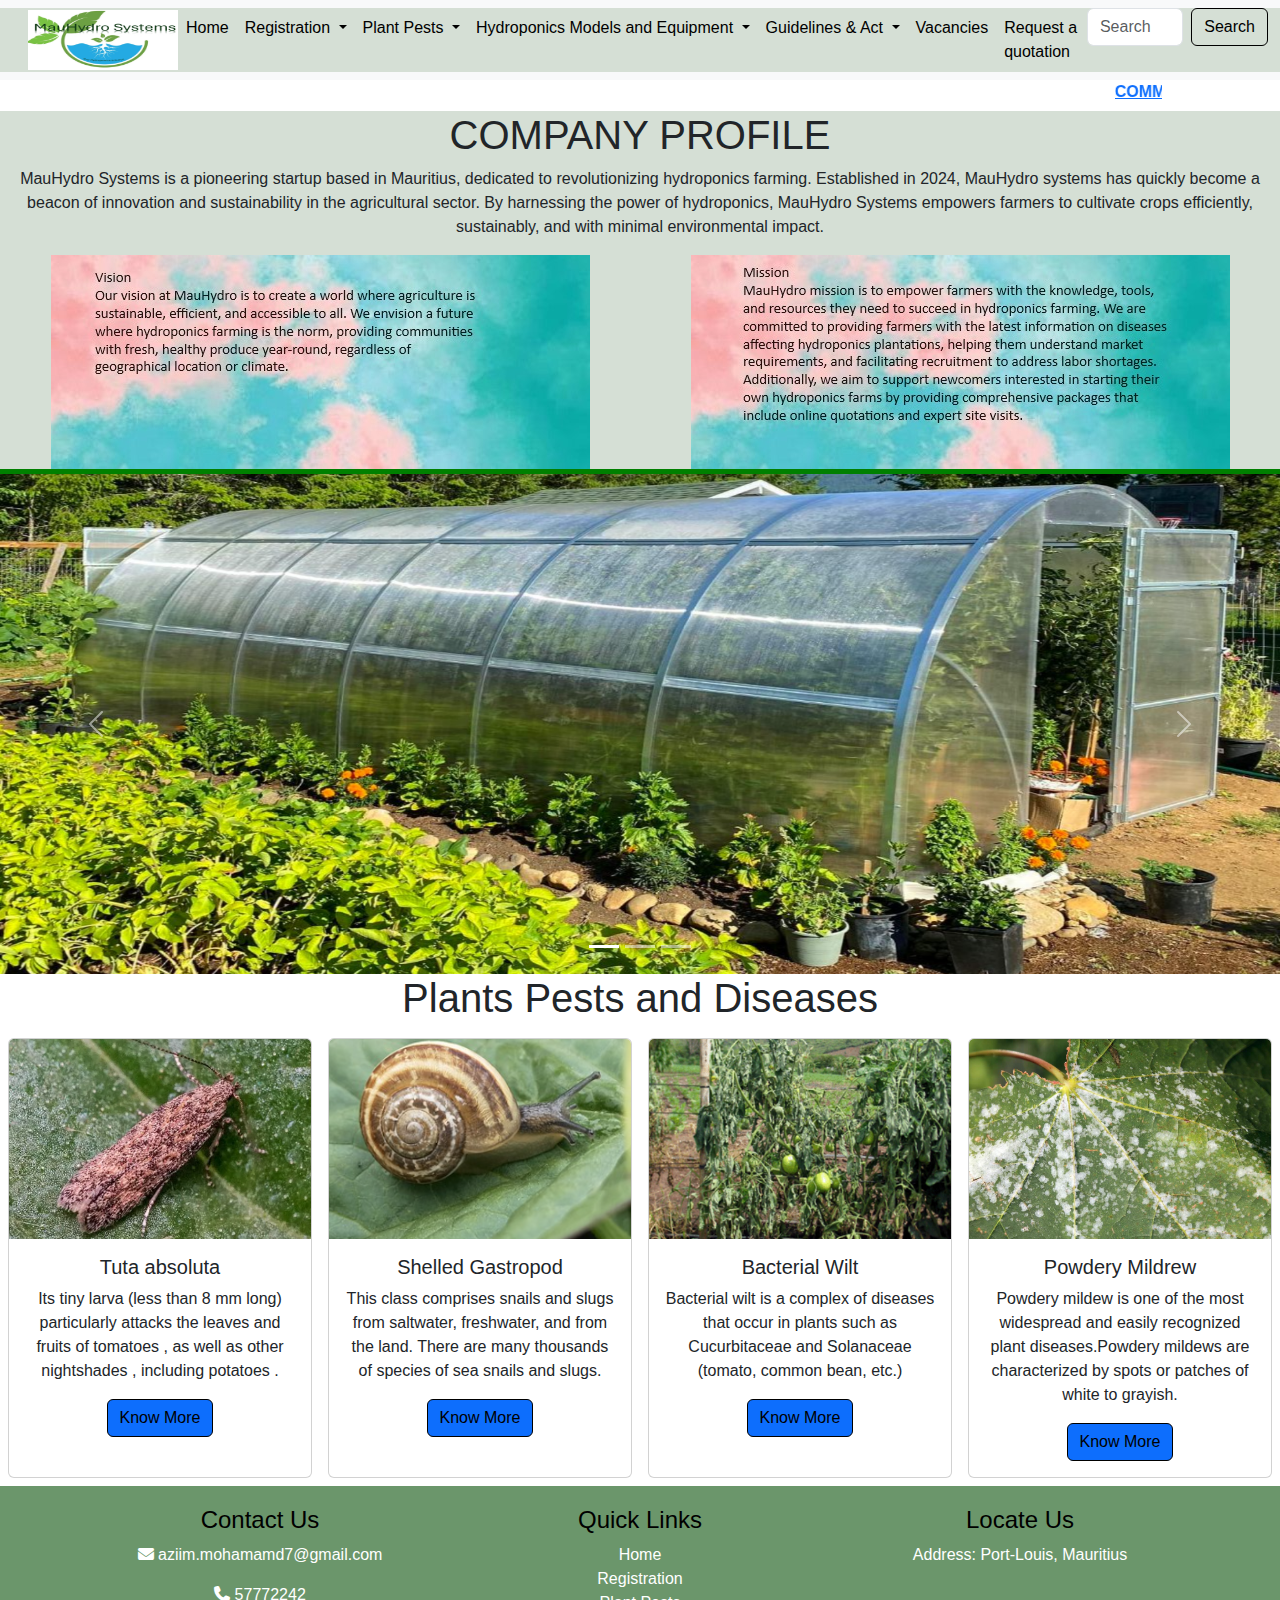
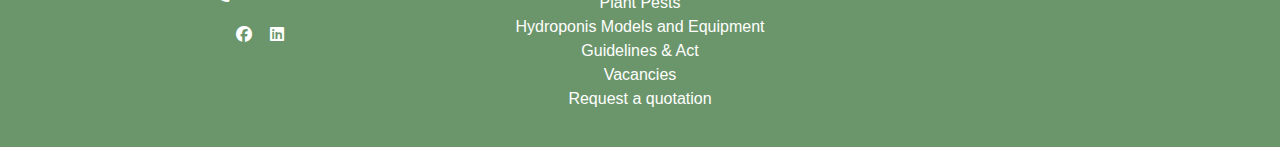
==== index.html @ 6389b50d "commit2" ====
<!doctype html>
<html lang="en">

  <head>
    <meta charset="utf-8">
    <meta name="viewport" content="width=device-width, initial-scale=1.0">
    <title>Understanding_flex_layout</title>
    <link href="https://cdn.jsdelivr.net/npm/bootstrap@5.3.3/dist/css/bootstrap.min.css" rel="stylesheet" integrity="sha384-QWTKZyjpPEjISv5WaRU9OFeRpok6YctnYmDr5pNlyT2bRjXh0JMhjY6hW+ALEwIH" crossorigin="anonymous"> 
    <link rel="stylesheet" href="responsivestyle.css">
    <link rel="stylesheet" href="https://fonts.googleapis.com/icon?family=Material+Icons">
    <link rel="stylesheet" href="https://cdnjs.cloudflare.com/ajax/libs/font-awesome/6.5.2/css/all.min.css"/>
  </head>

    <body>
      <main>
        <nav id="main" class="navbar navbar-expand-lg navbar-light bg-light">
          <div class="container-fluid">
              <a class="navbar-brand" href="#"><span></span></a>
              <button class="navbar-toggler" type="button" data-bs-toggle="collapse" data-bs-target="#navbarNavDropdown" aria-controls="navbarNavDropdown" aria-expanded="false" aria-label="Toggle navigation">
                  <span class="navbar-toggler-icon"></span>
              </button>
              <div class="collapse navbar-collapse" id="navbarNavDropdown">
      
                  <div class="elementor-widget-container">
                      <img width="150" height="60" src="MauHydro_Logo.png" class="attachment-large size-large"  alt="" loading="lazy"/>
                  </div>
                  <ul class="navbar-nav">
                      <li class="nav-item">
                          <a class="nav-link active" aria-current="page" href="#">Home</a>
                      </li>
                      <li class="nav-item dropdown">
                        <a class="nav-link dropdown-toggle" href="#" role="button" data-bs-toggle="dropdown" aria-expanded="false">
                          Registration
                        </a>
                        <ul class="dropdown-menu">
                          <li><a class="dropdown-item" href="#">Farmer</a></li>
                          <li><hr class="dropdown-divider"></li>
                          <li><a class="dropdown-item" href="#">Job Seeker</a></li>
                        </ul>
                      </li>
        
                      <li class="nav-item dropdown">
                        <a class="nav-link dropdown-toggle" href="#" role="button" data-bs-toggle="dropdown" aria-expanded="false">
                          Plant Pests
                        </a>
                        <ul class="dropdown-menu">
                          <li><a class="dropdown-item" href="#">Insects & Preventive Actions</a></li>
                          <li><hr class="dropdown-divider"></li>
                          <li><a class="dropdown-item" href="#">Diseases & Preventive Actions</a></li>
                          <li><hr class="dropdown-divider"></li>
                          <li><a class="dropdown-item" href="#">Pest Detecter App</a></li>
                        </ul>
                      </li>
        
                      <li class="nav-item dropdown">
                        <a class="nav-link dropdown-toggle" href="#" role="button" data-bs-toggle="dropdown" aria-expanded="false">
                          Hydroponics Models and Equipment
                        </a>
                        <ul class="dropdown-menu">
                          <li><a class="dropdown-item" href="#">Greenhouse</a></li>
                          <li><a class="dropdown-item" href="#">Lean To</a></li>
                          <li><a class="dropdown-item" href="#">Even span</a></li>
                          <li><a class="dropdown-item" href="#">Uneven-Span</a></li>
                          <li><a class="dropdown-item" href="#">Ridge and Furrow</a></li>
                          <li><a class="dropdown-item" href="#">Quonset Greenhouse</a></li>
                          <li><hr class="dropdown-divider"></li>
                          <li><a class="dropdown-item" href="#">Greenhouse Framework</a></li>
                          <li><hr class="dropdown-divider"></li>
                          <li><a class="dropdown-item" href="#">Greenhouse Flooring</a></li>
                          <li><hr class="dropdown-divider"></li>
                          <li><a class="dropdown-item" href="#">Fertigation systems</a></li>
                        </ul>
                      </li>
        
                      <li class="nav-item dropdown">
                        <a class="nav-link dropdown-toggle" href="#" role="button" data-bs-toggle="dropdown" aria-expanded="false">
                          Guidelines & Act
                        </a>
                        <ul class="dropdown-menu">
                          <li><a class="dropdown-item" href="#">MauriGAP Standard</a></li>
                          <li><hr class="dropdown-divider"></li>
                          <li><a class="dropdown-item" href="#">Pesticides Act 2018</a></li>
                          <li><a class="dropdown-item" href="#">DCCB Act 2014</a></li>
                          
                        </ul>
                      </li>
        
                      <li class="nav-item">
                        <a class="nav-link" href="#">Vacancies</a>
                      </li>
                      <li class="nav-item">
                          <a class="nav-link" href="#">Request a quotation</a>
                      </li>
                      <li class="nav-item">
                          <form class="d-flex" role="search">
                              <input class="form-control me-2" type="search" placeholder="Search" aria-label="Search">
                              <button class="btn btn-outline-success" type="submit">Search</button>
                          </form>
                      </li>
                  </ul>
              </div>
          </div>
      </nav>
      <div id="vacancy-anim">
        <marquee><label><a  href="https://farei.mu/farei2021/?page_id=3259" target="_blank" rel="noopener"><strong>COMMUNIQUE: Notification of Vacancies</strong></a>&nbsp;&nbsp;&nbsp;&nbsp;&nbsp;&nbsp;&nbsp;&nbsp;&nbsp;&nbsp;&nbsp;&nbsp;&nbsp;&nbsp;&nbsp;&nbsp;</label><label><a  href="https://farei.mu/farei2021/?page_id=3190" target="_blank" rel="noopener"><strong>COMMUNIQUE: Household Aquaponics Gardening Scheme 2024. Click here for details.</strong></a></label></marquee>
    </div>
      <div id="company-profile">
        <h1>COMPANY PROFILE</h1>
        <p>MauHydro Systems is a pioneering startup based in Mauritius, dedicated to revolutionizing hydroponics farming. Established in 2024, MauHydro systems has quickly become a beacon of innovation and sustainability in the agricultural sector. By harnessing the power of hydroponics, MauHydro Systems empowers farmers to cultivate crops efficiently, sustainably, and with minimal environmental impact.</p>
        <div id="visionmission">
          <div id="vision">
            <img src="vision.jpg" >
          </div>
    
          <div id="mission">
            <img src="mission.jpg" >
          </div> 
      </div>
    
      </div>
    

  <div id="carousel">
    <div id="carouselExampleIndicators" class="carousel slide">
        <div class="carousel-indicators">
          <button type="button" data-bs-target="#carouselExampleIndicators" data-bs-slide-to="0" class="active" aria-current="true" aria-label="Slide 1"></button>
          <button type="button" data-bs-target="#carouselExampleIndicators" data-bs-slide-to="1" aria-label="Slide 2"></button>
          <button type="button" data-bs-target="#carouselExampleIndicators" data-bs-slide-to="2" aria-label="Slide 3"></button>
        </div>
        <div class="carousel-inner">
          <div class="carousel-item active">
            <img src="Greenhouse.png" class="d-block " alt="...">
          </div>
          <div class="carousel-item">
            <img src="Lean to type.png" class="d-block " alt="...">
          </div>
          <div class="carousel-item">
            <img src="even-span.jpg" class="d-block " alt="...">
          </div>
        </div>
        <button class="carousel-control-prev" type="button" data-bs-target="#carouselExampleIndicators" data-bs-slide="prev">
          <span class="carousel-control-prev-icon" aria-hidden="true"></span>
          <span class="visually-hidden">Previous</span>
        </button>
        <button class="carousel-control-next" type="button" data-bs-target="#carouselExampleIndicators" data-bs-slide="next">
          <span class="carousel-control-next-icon" aria-hidden="true"></span>
          <span class="visually-hidden">Next</span>
        </button>
    </div>
    
  </div>

  <div id="Plants and Diseases">
    <h1>Plants Pests and Diseases</h1>
  </div>  

  <div id="plants">
    <div class="card">
        <img src="tutaabsoluta.png" class="card-img-top" alt="...">
        <div class="card-body">
            <h5 class="card-title">Tuta absoluta</h5>
            <p class="card-text">Its tiny larva (less than 8 mm long) particularly attacks the leaves and fruits of tomatoes , as well as other nightshades , including potatoes . </p>
            <a href="#" class="btn btn-primary">Know More</a>
        </div>
    </div>

    <div class="card">
        <img src="shelled gastropod.png" class="card-img-top" alt="...">
        <div class="card-body">
            <h5 class="card-title">Shelled Gastropod</h5>
            <p class="card-text">This class comprises snails and slugs from saltwater, freshwater, and from the land. There are many thousands of species of sea snails and slugs.</p>
            <a href="#" class="btn btn-primary">Know More</a>
        </div>
    </div>

    <div class="card">
        <img src="bacterial_wilt.png" class="card-img-top" alt="...">
        <div class="card-body">
            <h5 class="card-title">Bacterial Wilt</h5>
            <p class="card-text">Bacterial wilt is a complex of diseases that occur in plants such as Cucurbitaceae and Solanaceae (tomato, common bean, etc.)</p>
            <a href="#" class="btn btn-primary">Know More</a>
        </div>
    </div>

    <div class="card">
        <img src="powdery_mil.png" class="card-img-top" alt="...">
        <div class="card-body">
            <h5 class="card-title">Powdery Mildrew</h5>
            <p class="card-text">Powdery mildew is one of the most widespread and easily recognized plant diseases.Powdery mildews are characterized by spots or patches of white to grayish. </p>
            <a href="#" class="btn btn-primary">Know More</a>
        </div>
    </div>
</div>

<footer>
  <div class="container">
      <div class="row">
          <div class="col-md-4">
              <h4>Contact Us</h4>
              <p><i class="fa-solid fa-envelope"></i> aziim.mohamamd7@gmail.com</p>
              <p><i class="fas fa-phone"></i> 57772242</p>
              <a href="https://www.facebook.com/your-facebook-page" target="_blank"><i class="fa-brands fa-facebook"></i></a>&nbsp;&nbsp;&nbsp;
              <a href="https://www.linkedin.com/in/aziim-imrit-0b8b32a7/" target="_blank"><i class="fa-brands fa-linkedin"></i></a>
              
          </div>
          <div class="col-md-4">
              <h4>Quick Links</h4>
              <ul>
                  <li><a href="#">Home</a></li>
                  <li><a href="#">Registration</a></li>
                  <li><a href="#">Plant Pests</a></li>
                  <li><a href="#">Hydroponis Models and Equipment</a></li>
                  <li><a href="#">Guidelines & Act</a></li>
                  <li><a href="#">Vacancies</a></li>
                  <li><a href="#">Request a quotation</a></li>
              </ul>
          </div>
          <div class="col-md-4">
            <h4>Locate Us</h4>
            <p>Address: Port-Louis, Mauritius</p>
            <!-- Google Map Embed Code -->
            <iframe src="https://www.google.com/maps/embed?pb=!1m18!1m12!1m3!1d7490.329513773657!2d57.50860194982183!3d-20.168864460885985!2m3!1f0!2f0!3f0!3m2!1i1024!2i768!4f13.1!3m3!1m2!1s0x217c50fcc0aa1947%3A0x801ad0c947ed5e43!2sVallee%20Pitot%2C%20Port%20Louis!5e0!3m2!1sen!2smu!4v1712245375289!5m2!1sen!2smu" width="600" height="450" style="border:0;" allowfullscreen="" loading="lazy" referrerpolicy="no-referrer-when-downgrade"></iframe>
        </div>
      </div>
  </div>
</footer>
      </main>
      
      
        <script src="https://cdn.jsdelivr.net/npm/@popperjs/core@2.11.8/dist/umd/popper.min.js" integrity="sha384-I7E8VVD/ismYTF4hNIPjVp/Zjvgyol6VFvRkX/vR+Vc4jQkC+hVqc2pM8ODewa9r" crossorigin="anonymous"></script>
        <script src="https://cdn.jsdelivr.net/npm/bootstrap@5.3.3/dist/js/bootstrap.min.js" integrity="sha384-0pUGZvbkm6XF6gxjEnlmuGrJXVbNuzT9qBBavbLwCsOGabYfZo0T0to5eqruptLy" crossorigin="anonymous"></script>
    </body>


</html>
---- responsivestyle.css ----
* {
    margin: 0;
    padding: 0;
    box-sizing: border-box;
}

body {
    font-family: Arial, sans-serif;
}

.container-fluid {
    background-color: rgb(213, 223, 213);
}

.navbar-nav .nav-link {
    color: black;
}

.navbar-nav .nav-link:hover {
    background-color: rgb(66, 141, 66);
}

.btn {
    color: black;
    border-color: black;
    transition: color 0.5s, border-color 0.5s;
}

main {
    display: flex;
    flex-wrap: wrap;
    justify-content: center;
    width: 100%;
}

#company-profile {
    display: flex;
    flex-direction: column;
    text-align: center;
    background-color: rgb(213, 223, 213);
  
}

#visionmission {
    display: flex;
    flex-direction: row;
    
    
    width: 100%;
    height: auto;
    background-color: rgb(213, 223, 213);
    justify-content: space-around;
}





 

#carousel {
    display: flex;
    width: 100%;
    border-top: solid green 5px;
    align-content: center;
    background-color: aquamarine;
}

.carousel-item img {
    width: 100%;
    height: 200px;
}

.carousel-inner img {
    width: 100%;
    height: 500px;
}

#carouselExampleIndicators {
    width: 100%;
    height: auto;
}


#plants {
    display: flex;
    flex-wrap: wrap;
    justify-content: space-around;
}

.card {
    flex: 0 0 calc(25% - 1rem); /* Four items per row with some spacing */
    margin: 0.5rem; /* Adjust spacing between items */
    text-align: center; /* Center the content */
} 

.card img {
    width: 100%;
    height: 200px; /* Set your desired height */
    object-fit: cover; /* Ensure the image covers the entire space */
}

.elementor-widget-container {
    display: flex;
    justify-content: center;
}

.form-control.me-2 {
    flex: 1;
}

 h1{
    
    font-weight: 200;
    font-family: 'Gill Sans', 'Gill Sans MT', Calibri, 'Trebuchet MS', sans-serif;
}

h4{
    color:black;
}
footer{
    background-color: rgb(107, 150, 107);
    color: white;
    padding: 20px 0;
    text-align: center;
    display: flex;
    width:100%;
}

footer a {
    color: white;
    text-decoration: none;
    
}

footer a:hover {
    text-decoration: underline;
}

iframe{
    width: 300px;
    height: 100px;
}

footer ul {
    list-style-type: none;
    padding-left: 0;
}



@media (max-width: 768px) {
    .navbar-expand-lg .navbar-nav {
        flex-direction: column;
    }
    .navbar-expand-lg .navbar-nav .nav-item {
        width: 100%;
    }
    .navbar-expand-lg .navbar-toggler {
        display: block;
    }
    .navbar-expand-lg .collapse {
        display: none !important;
    }
    .navbar-expand-lg .collapsed {
        display: block !important;
    }
    .navbar-expand-lg .navbar-collapse {
        display: block !important;
    }
    .navbar-expand-lg .navbar-collapse.collapsing {
        display: block !important;
    }

    #company-profile {
        padding: 20px; /* Add padding for better readability on smaller screens */
    }


    #vision, #mission {
        width: 100%; /* Make the images take up the full width on smaller screens */
        height: auto; /* Let the height adjust automatically to maintain aspect ratio */
    }

    #carousel {
        padding: 20px; /* Add padding for better readability on smaller screens */
    }

    .carousel-item img {
        height: auto; /* Make carousel images responsive by setting height to auto */
    }

    .carousel-inner img {
        height: auto; /* Make carousel images responsive by setting height to auto */
    }
}
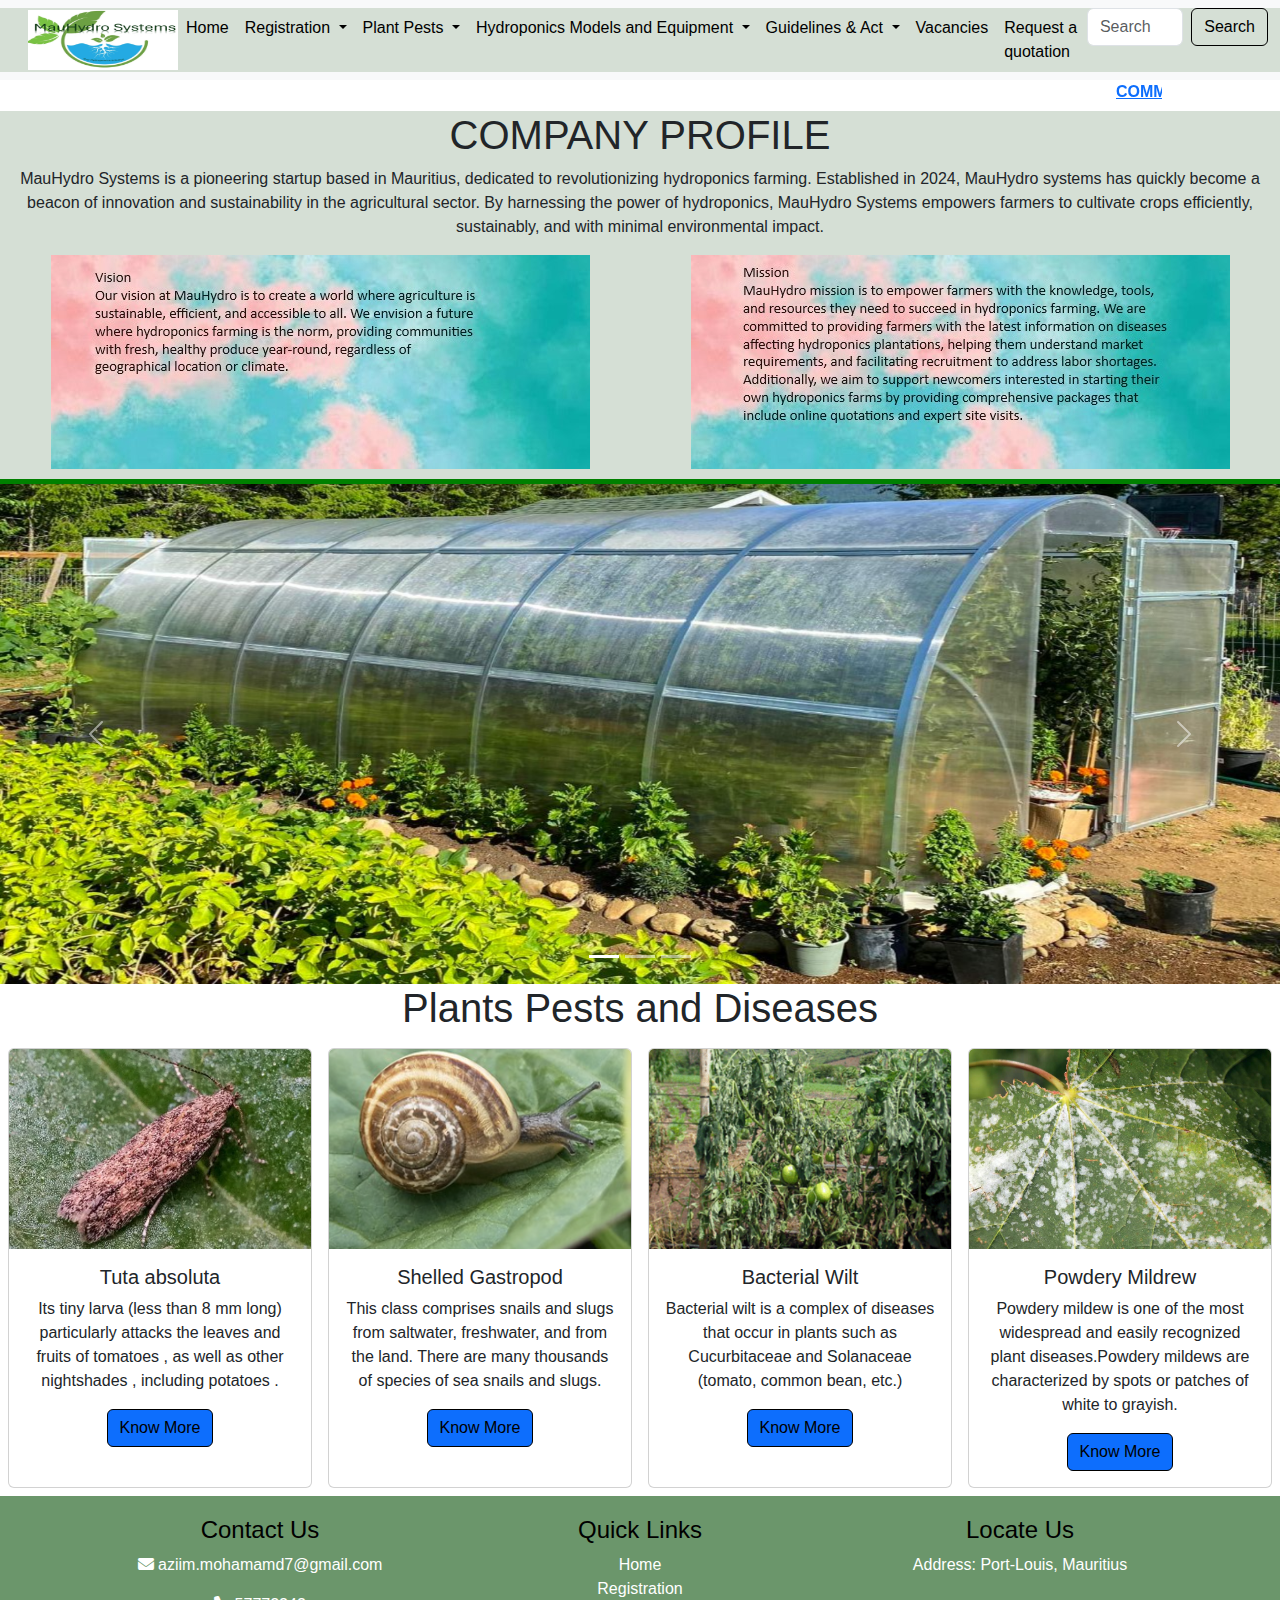
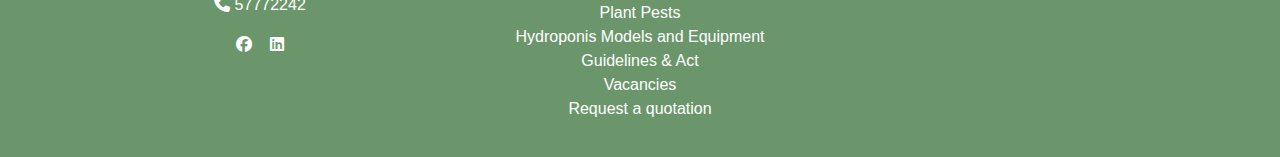
==== commit ca5be2ce: "commit2" ====
--- a/index.html
+++ b/index.html
@@ -26,7 +26,7 @@
                   </div>
                   <ul class="navbar-nav">
                       <li class="nav-item">
-                          <a class="nav-link active" aria-current="page" href="#">Home</a>
+                          <a class="nav-link active" aria-current="page" href="index.html">Home</a>
                       </li>
                       <li class="nav-item dropdown">
                         <a class="nav-link dropdown-toggle" href="#" role="button" data-bs-toggle="dropdown" aria-expanded="false">
@@ -206,7 +206,7 @@
           <div class="col-md-4">
               <h4>Quick Links</h4>
               <ul>
-                  <li><a href="#">Home</a></li>
+                  <li><a href="index.html">Home</a></li>
                   <li><a href="#">Registration</a></li>
                   <li><a href="#">Plant Pests</a></li>
                   <li><a href="#">Hydroponis Models and Equipment</a></li>
--- a/responsivestyle.css
+++ b/responsivestyle.css
@@ -50,6 +50,7 @@
     height: auto;
     background-color: rgb(213, 223, 213);
     justify-content: space-around;
+    padding-bottom: 10px;
 }
 
 
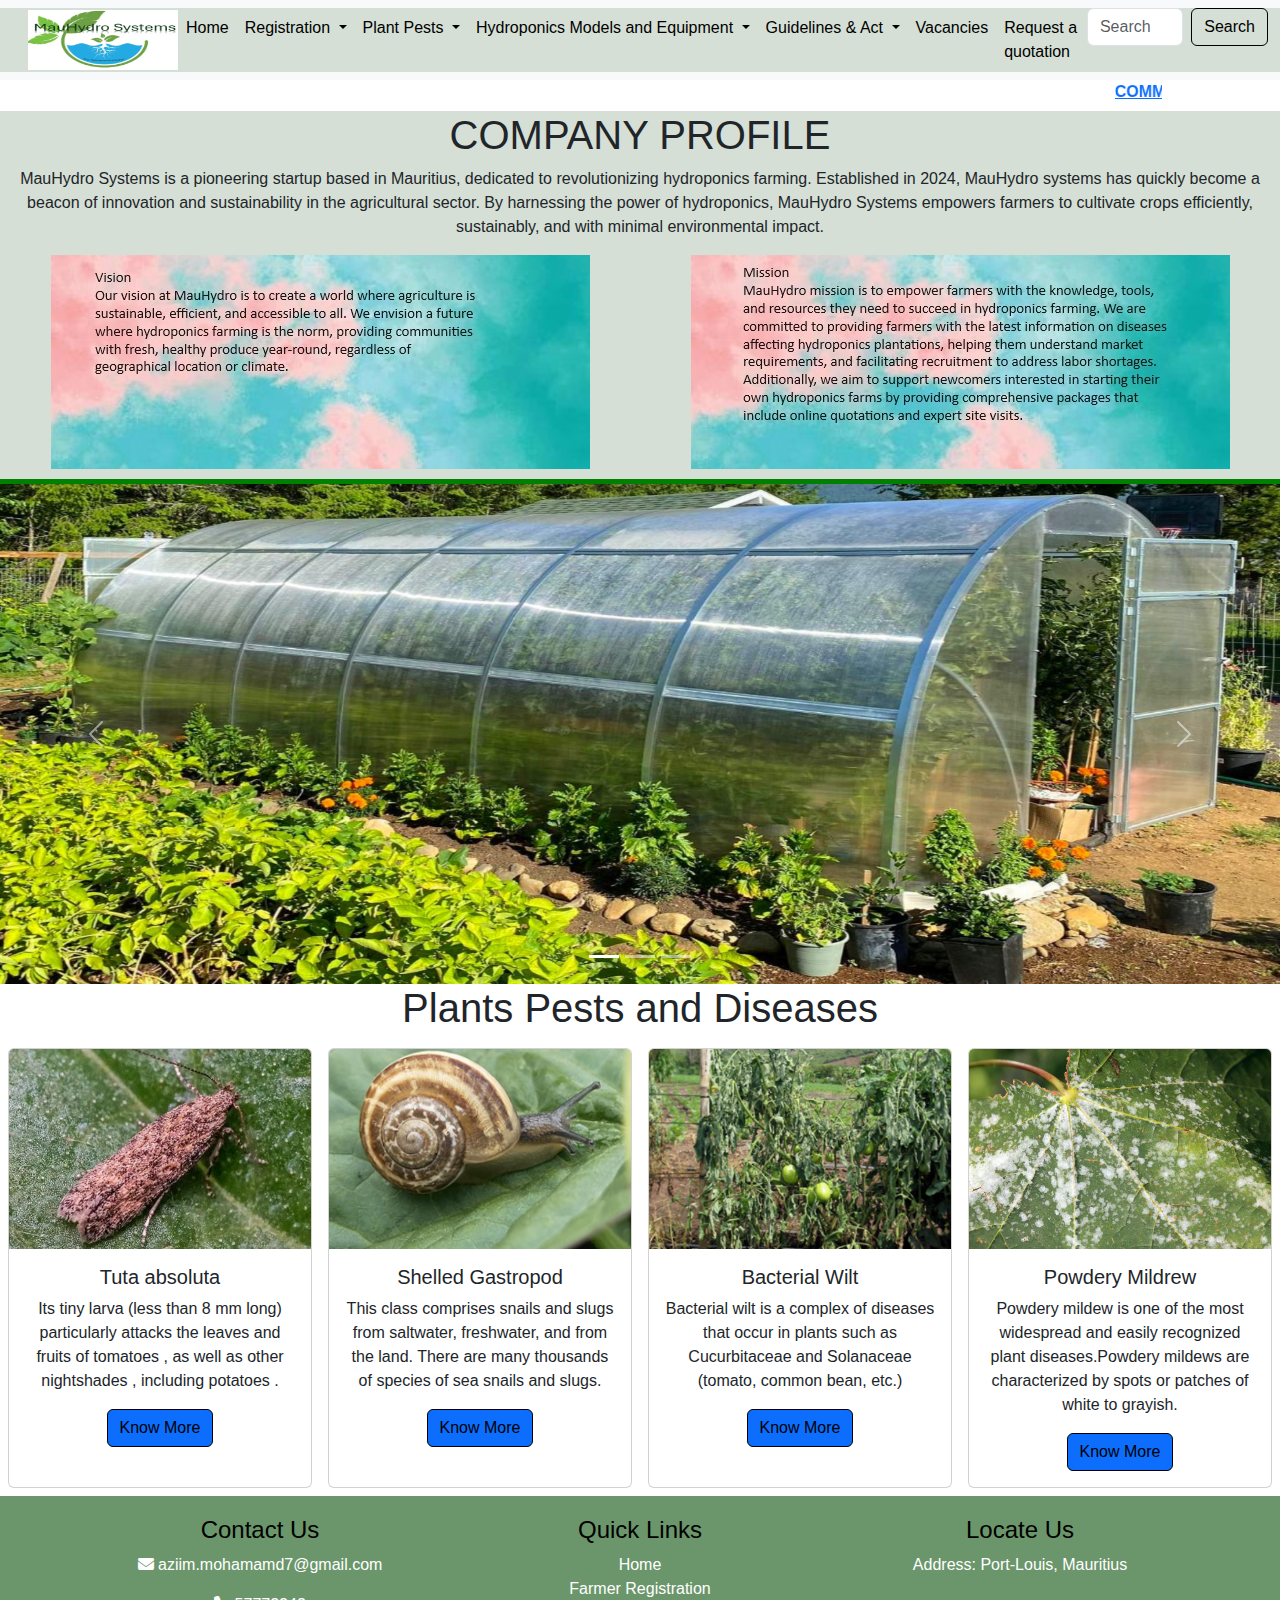
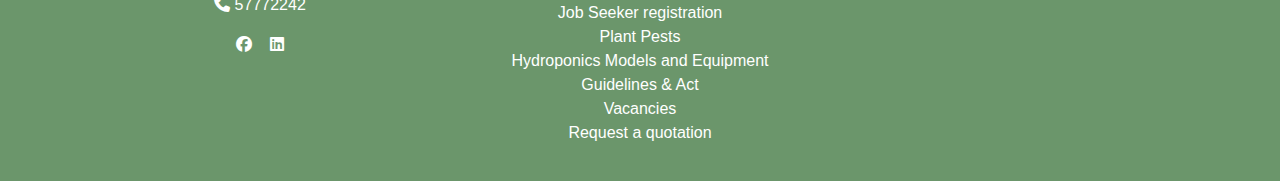
==== commit 194ea7ea: "commit april 04 07.58" ====
--- a/index.html
+++ b/index.html
@@ -4,9 +4,9 @@
   <head>
     <meta charset="utf-8">
     <meta name="viewport" content="width=device-width, initial-scale=1.0">
-    <title>Understanding_flex_layout</title>
+    <title>MauHydro Systems</title>
     <link href="https://cdn.jsdelivr.net/npm/bootstrap@5.3.3/dist/css/bootstrap.min.css" rel="stylesheet" integrity="sha384-QWTKZyjpPEjISv5WaRU9OFeRpok6YctnYmDr5pNlyT2bRjXh0JMhjY6hW+ALEwIH" crossorigin="anonymous"> 
-    <link rel="stylesheet" href="responsivestyle.css">
+    <link rel="stylesheet" href="CSS/responsivestyle.css">
     <link rel="stylesheet" href="https://fonts.googleapis.com/icon?family=Material+Icons">
     <link rel="stylesheet" href="https://cdnjs.cloudflare.com/ajax/libs/font-awesome/6.5.2/css/all.min.css"/>
   </head>
@@ -22,7 +22,7 @@
               <div class="collapse navbar-collapse" id="navbarNavDropdown">
       
                   <div class="elementor-widget-container">
-                      <img width="150" height="60" src="MauHydro_Logo.png" class="attachment-large size-large"  alt="" loading="lazy"/>
+                      <img width="150" height="60" src="Images/MauHydro_Logo.png" class="attachment-large size-large"  alt="" loading="lazy"/>
                   </div>
                   <ul class="navbar-nav">
                       <li class="nav-item">
@@ -33,9 +33,9 @@
                           Registration
                         </a>
                         <ul class="dropdown-menu">
-                          <li><a class="dropdown-item" href="#">Farmer</a></li>
-                          <li><hr class="dropdown-divider"></li>
-                          <li><a class="dropdown-item" href="#">Job Seeker</a></li>
+                          <li><a class="dropdown-item" href="farmer_regis.html">Farmer</a></li>
+                          <li><hr class="dropdown-divider"></li>
+                          <li><a class="dropdown-item" href="jobseeker.html">Job Seeker</a></li>
                         </ul>
                       </li>
         
@@ -44,31 +44,31 @@
                           Plant Pests
                         </a>
                         <ul class="dropdown-menu">
-                          <li><a class="dropdown-item" href="#">Insects & Preventive Actions</a></li>
-                          <li><hr class="dropdown-divider"></li>
-                          <li><a class="dropdown-item" href="#">Diseases & Preventive Actions</a></li>
+                          <li><a class="dropdown-item" href="plantpests.html#insectsandpreventions">Insects & Preventive Actions</a></li>
+                          <li><hr class="dropdown-divider"></li>
+                          <li><a class="dropdown-item" href="plantpests.html#insectsandpreventions">Diseases & Preventive Actions</a></li>
                           <li><hr class="dropdown-divider"></li>
                           <li><a class="dropdown-item" href="#">Pest Detecter App</a></li>
                         </ul>
                       </li>
         
                       <li class="nav-item dropdown">
-                        <a class="nav-link dropdown-toggle" href="#" role="button" data-bs-toggle="dropdown" aria-expanded="false">
+                        <a class="nav-link dropdown-toggle" href="hydromodels.html" role="button" data-bs-toggle="dropdown" aria-expanded="false">
                           Hydroponics Models and Equipment
                         </a>
                         <ul class="dropdown-menu">
-                          <li><a class="dropdown-item" href="#">Greenhouse</a></li>
-                          <li><a class="dropdown-item" href="#">Lean To</a></li>
-                          <li><a class="dropdown-item" href="#">Even span</a></li>
-                          <li><a class="dropdown-item" href="#">Uneven-Span</a></li>
-                          <li><a class="dropdown-item" href="#">Ridge and Furrow</a></li>
-                          <li><a class="dropdown-item" href="#">Quonset Greenhouse</a></li>
-                          <li><hr class="dropdown-divider"></li>
-                          <li><a class="dropdown-item" href="#">Greenhouse Framework</a></li>
-                          <li><hr class="dropdown-divider"></li>
-                          <li><a class="dropdown-item" href="#">Greenhouse Flooring</a></li>
-                          <li><hr class="dropdown-divider"></li>
-                          <li><a class="dropdown-item" href="#">Fertigation systems</a></li>
+                          <li><a class="dropdown-item" href="hydromodels.html#Classic_Greenhouse">Greenhouse</a></li>
+                        <li><a class="dropdown-item" href="hydromodels.html#leanto_Greenhouse">Lean To</a></li>
+                        <li><a class="dropdown-item" href="hydromodels.html#even_Greenhouse">Even span</a></li>
+                        <li><a class="dropdown-item" href="hydromodels.html#uneven_Greenhouse">Uneven-Span</a></li>
+                        <li><a class="dropdown-item" href="hydromodels.html#ridgeandfurrow">Ridge and Furrow</a></li>
+                        <li><a class="dropdown-item" href="hydromodels.html#quonset">Quonset Greenhouse</a></li>
+                        <li><hr class="dropdown-divider"></li>
+                        <li><a class="dropdown-item" href="hydromodels.html#greenhouseframework">Greenhouse Framework</a></li>
+                        <li><hr class="dropdown-divider"></li>
+                        <li><a class="dropdown-item" href="hydromodels.html#greenhouseflooring">Greenhouse Flooring</a></li>
+                        <li><hr class="dropdown-divider"></li>
+                        <li><a class="dropdown-item" href="hydromodels.html#Fertigation_systems">Fertigation systems</a></li>
                         </ul>
                       </li>
         
@@ -77,10 +77,10 @@
                           Guidelines & Act
                         </a>
                         <ul class="dropdown-menu">
-                          <li><a class="dropdown-item" href="#">MauriGAP Standard</a></li>
-                          <li><hr class="dropdown-divider"></li>
-                          <li><a class="dropdown-item" href="#">Pesticides Act 2018</a></li>
-                          <li><a class="dropdown-item" href="#">DCCB Act 2014</a></li>
+                          <li><a class="dropdown-item" href="Guidelinesand Act.html#MauriGAP_Standard">MauriGAP Standard</a></li>
+                          <li><hr class="dropdown-divider"></li>
+                          <li><a class="dropdown-item" href="Guidelinesand Act.html#PesticideACT">Pesticides Act 2018</a></li>
+                          <li><a class="dropdown-item" href="Guidelinesand Act.html#DCCB_ACT_2018">DCCB Act 2014</a></li>
                           
                         </ul>
                       </li>
@@ -109,11 +109,11 @@
         <p>MauHydro Systems is a pioneering startup based in Mauritius, dedicated to revolutionizing hydroponics farming. Established in 2024, MauHydro systems has quickly become a beacon of innovation and sustainability in the agricultural sector. By harnessing the power of hydroponics, MauHydro Systems empowers farmers to cultivate crops efficiently, sustainably, and with minimal environmental impact.</p>
         <div id="visionmission">
           <div id="vision">
-            <img src="vision.jpg" >
+            <img src="Images/vision.jpg" >
           </div>
     
           <div id="mission">
-            <img src="mission.jpg" >
+            <img src="Images/mission.jpg" >
           </div> 
       </div>
     
@@ -129,13 +129,13 @@
         </div>
         <div class="carousel-inner">
           <div class="carousel-item active">
-            <img src="Greenhouse.png" class="d-block " alt="...">
+            <img src="Images/Greenhouse.png" class="d-block " alt="...">
           </div>
           <div class="carousel-item">
-            <img src="Lean to type.png" class="d-block " alt="...">
+            <img src="Images/Lean to type.png" class="d-block " alt="...">
           </div>
           <div class="carousel-item">
-            <img src="even-span.jpg" class="d-block " alt="...">
+            <img src="Images/even-span.jpg" class="d-block " alt="...">
           </div>
         </div>
         <button class="carousel-control-prev" type="button" data-bs-target="#carouselExampleIndicators" data-bs-slide="prev">
@@ -156,7 +156,7 @@
 
   <div id="plants">
     <div class="card">
-        <img src="tutaabsoluta.png" class="card-img-top" alt="...">
+        <img src="Images/tutaabsoluta.png" class="card-img-top" alt="...">
         <div class="card-body">
             <h5 class="card-title">Tuta absoluta</h5>
             <p class="card-text">Its tiny larva (less than 8 mm long) particularly attacks the leaves and fruits of tomatoes , as well as other nightshades , including potatoes . </p>
@@ -165,7 +165,7 @@
     </div>
 
     <div class="card">
-        <img src="shelled gastropod.png" class="card-img-top" alt="...">
+        <img src="Images/shelled gastropod.png" class="card-img-top" alt="...">
         <div class="card-body">
             <h5 class="card-title">Shelled Gastropod</h5>
             <p class="card-text">This class comprises snails and slugs from saltwater, freshwater, and from the land. There are many thousands of species of sea snails and slugs.</p>
@@ -174,7 +174,7 @@
     </div>
 
     <div class="card">
-        <img src="bacterial_wilt.png" class="card-img-top" alt="...">
+        <img src="Images/bacterial_wilt.png" class="card-img-top" alt="...">
         <div class="card-body">
             <h5 class="card-title">Bacterial Wilt</h5>
             <p class="card-text">Bacterial wilt is a complex of diseases that occur in plants such as Cucurbitaceae and Solanaceae (tomato, common bean, etc.)</p>
@@ -183,7 +183,7 @@
     </div>
 
     <div class="card">
-        <img src="powdery_mil.png" class="card-img-top" alt="...">
+        <img src="Images/powdery_mil.png" class="card-img-top" alt="...">
         <div class="card-body">
             <h5 class="card-title">Powdery Mildrew</h5>
             <p class="card-text">Powdery mildew is one of the most widespread and easily recognized plant diseases.Powdery mildews are characterized by spots or patches of white to grayish. </p>
@@ -201,26 +201,26 @@
               <p><i class="fas fa-phone"></i> 57772242</p>
               <a href="https://www.facebook.com/your-facebook-page" target="_blank"><i class="fa-brands fa-facebook"></i></a>&nbsp;&nbsp;&nbsp;
               <a href="https://www.linkedin.com/in/aziim-imrit-0b8b32a7/" target="_blank"><i class="fa-brands fa-linkedin"></i></a>
-              
           </div>
           <div class="col-md-4">
               <h4>Quick Links</h4>
               <ul>
                   <li><a href="index.html">Home</a></li>
-                  <li><a href="#">Registration</a></li>
-                  <li><a href="#">Plant Pests</a></li>
-                  <li><a href="#">Hydroponis Models and Equipment</a></li>
-                  <li><a href="#">Guidelines & Act</a></li>
+                  <li><a href="farmer_regis.html">Farmer Registration</a></li>
+                  <li><a href="jobseeker.html">Job Seeker registration</a></li>
+                  <li><a href="plantpests.html">Plant Pests</a></li>
+                  <li><a href="hydromodels.html">Hydroponics Models and Equipment</a></li>
+                  <li><a href="Guidelinesand Act.html">Guidelines & Act</a></li>
                   <li><a href="#">Vacancies</a></li>
                   <li><a href="#">Request a quotation</a></li>
               </ul>
           </div>
           <div class="col-md-4">
-            <h4>Locate Us</h4>
-            <p>Address: Port-Louis, Mauritius</p>
-            <!-- Google Map Embed Code -->
-            <iframe src="https://www.google.com/maps/embed?pb=!1m18!1m12!1m3!1d7490.329513773657!2d57.50860194982183!3d-20.168864460885985!2m3!1f0!2f0!3f0!3m2!1i1024!2i768!4f13.1!3m3!1m2!1s0x217c50fcc0aa1947%3A0x801ad0c947ed5e43!2sVallee%20Pitot%2C%20Port%20Louis!5e0!3m2!1sen!2smu!4v1712245375289!5m2!1sen!2smu" width="600" height="450" style="border:0;" allowfullscreen="" loading="lazy" referrerpolicy="no-referrer-when-downgrade"></iframe>
-        </div>
+              <h4>Locate Us</h4>
+              <p>Address: Port-Louis, Mauritius</p>
+              
+              <iframe src="https://www.google.com/maps/embed?pb=!1m18!1m12!1m3!1d7490.329513773657!2d57.50860194982183!3d-20.168864460885985!2m3!1f0!2f0!3f0!3m2!1i1024!2i768!4f13.1!3m3!1m2!1s0x217c50fcc0aa1947%3A0x801ad0c947ed5e43!2sVallee%20Pitot%2C%20Port%20Louis!5e0!3m2!1sen!2smu!4v1712245375289!5m2!1sen!2smu" width="100%" height="200" style="border:0;" allowfullscreen="" loading="lazy" referrerpolicy="no-referrer-when-downgrade"></iframe>
+          </div>
       </div>
   </div>
 </footer>
--- a/CSS/responsivestyle.css
+++ b/CSS/responsivestyle.css
@@ -0,0 +1,235 @@
+* {
+    margin: 0;
+    padding: 0;
+    box-sizing: border-box;
+}
+
+body {
+    font-family: Arial, sans-serif;
+}
+
+.container-fluid {
+    background-color: rgb(213, 223, 213);
+}
+
+.navbar-nav .nav-link {
+    color: black;
+}
+
+.navbar-nav .nav-link:hover {
+    background-color: rgb(66, 141, 66);
+}
+
+.btn {
+    color: black;
+    border-color: black;
+    transition: color 0.5s, border-color 0.5s;
+}
+
+main {
+    display: flex;
+    flex-wrap: wrap;
+    justify-content: center;
+    width: 100%;
+}
+
+#company-profile {
+    display: flex;
+    flex-direction: column;
+    text-align: center;
+    background-color: rgb(213, 223, 213);
+  
+}
+
+#visionmission {
+    display: flex;
+    flex-direction: row;
+    
+    
+    width: 100%;
+    height: auto;
+    background-color: rgb(213, 223, 213);
+    justify-content: space-around;
+    padding-bottom: 10px;
+}
+
+
+
+
+
+ 
+
+#carousel {
+    display: flex;
+    width: 100%;
+    border-top: solid green 5px;
+    align-content: center;
+    background-color: aquamarine;
+}
+
+.carousel-item img {
+    width: 100%;
+    height: 200px;
+}
+
+.carousel-inner img {
+    width: 100%;
+    height: 500px;
+}
+
+#carouselExampleIndicators {
+    width: 100%;
+    height: auto;
+}
+
+
+#plants {
+    display: flex;
+    flex-wrap: wrap;
+    justify-content: space-around;
+}
+
+.card {
+    flex: 0 0 calc(25% - 1rem); /* Four items per row with some spacing */
+    margin: 0.5rem; /* Adjust spacing between items */
+    text-align: center; /* Center the content */
+} 
+
+.card img {
+    width: 100%;
+    height: 200px; /* Set your desired height */
+    object-fit: cover; /* Ensure the image covers the entire space */
+}
+
+.elementor-widget-container {
+    display: flex;
+    justify-content: center;
+}
+
+.form-control.me-2 {
+    flex: 1;
+}
+
+ h1{
+    
+    font-weight: 200;
+    font-family: 'Gill Sans', 'Gill Sans MT', Calibri, 'Trebuchet MS', sans-serif;
+}
+
+h4{
+    color:black;
+}
+footer{
+    background-color: rgb(107, 150, 107);
+    color: white;
+    padding: 20px 0;
+    text-align: center;
+    display: flex;
+    width:100%;
+}
+
+footer a {
+    color: white;
+    text-decoration: none;
+    
+}
+
+footer a:hover {
+    text-decoration: underline;
+}
+
+iframe{
+    width: 300px;
+    height: 100px;
+}
+
+footer ul {
+    list-style-type: none;
+    padding-left: 0;
+}
+
+/* label {
+    display: block;
+    margin-bottom: 5px;
+} */
+
+input[type="text"],
+input[type="email"],
+input[type="password"],
+input[type="file"] {
+    width: 100%;
+    padding: 5px;
+    margin-bottom: 10px;
+    box-sizing: border-box;
+}
+
+button {
+    padding: 5px 10px;
+    background-color: #007bff;
+    color: #fff;
+    border: none;
+    cursor: pointer;
+}
+
+button:hover {
+    background-color: #0056b3;
+}
+
+.btnregister{
+    background-color: green;
+    color: white;
+    
+    margin-bottom: 25px;
+}
+
+.btnregister:hover{
+    background-color: rgb(30, 36, 30);
+   
+}
+
+
+@media (max-width: 768px) {
+    .navbar-expand-lg .navbar-nav {
+        flex-direction: column;
+    }
+    .navbar-expand-lg .navbar-nav .nav-item {
+        width: 100%;
+    }
+    .navbar-expand-lg .navbar-toggler {
+        display: block;
+    }
+    .navbar-expand-lg .collapse {
+        display: none !important;
+    }
+    .navbar-expand-lg .collapsed {
+        display: block !important;
+    }
+    .navbar-expand-lg .navbar-collapse {
+        display: block !important;
+    }
+    .navbar-expand-lg .navbar-collapse.collapsing {
+        display: block !important;
+    }
+
+    #company-profile {
+        padding: 20px; /* Add padding for better readability on smaller screens */
+    }
+
+
+    #vision, #mission {
+        width: 100%; /* Make the images take up the full width on smaller screens */
+        height: auto; /* Let the height adjust automatically to maintain aspect ratio */
+    }
+
+    #carousel {
+        padding: 20px; /* Add padding for better readability on smaller screens */
+    }
+
+    .carousel-item img {
+        height: auto; /* Make carousel images responsive by setting height to auto */
+    }
+
+    .carousel-inner img {
+        height: auto; /* Make carousel images responsive by setting height to auto */
+    }
+}
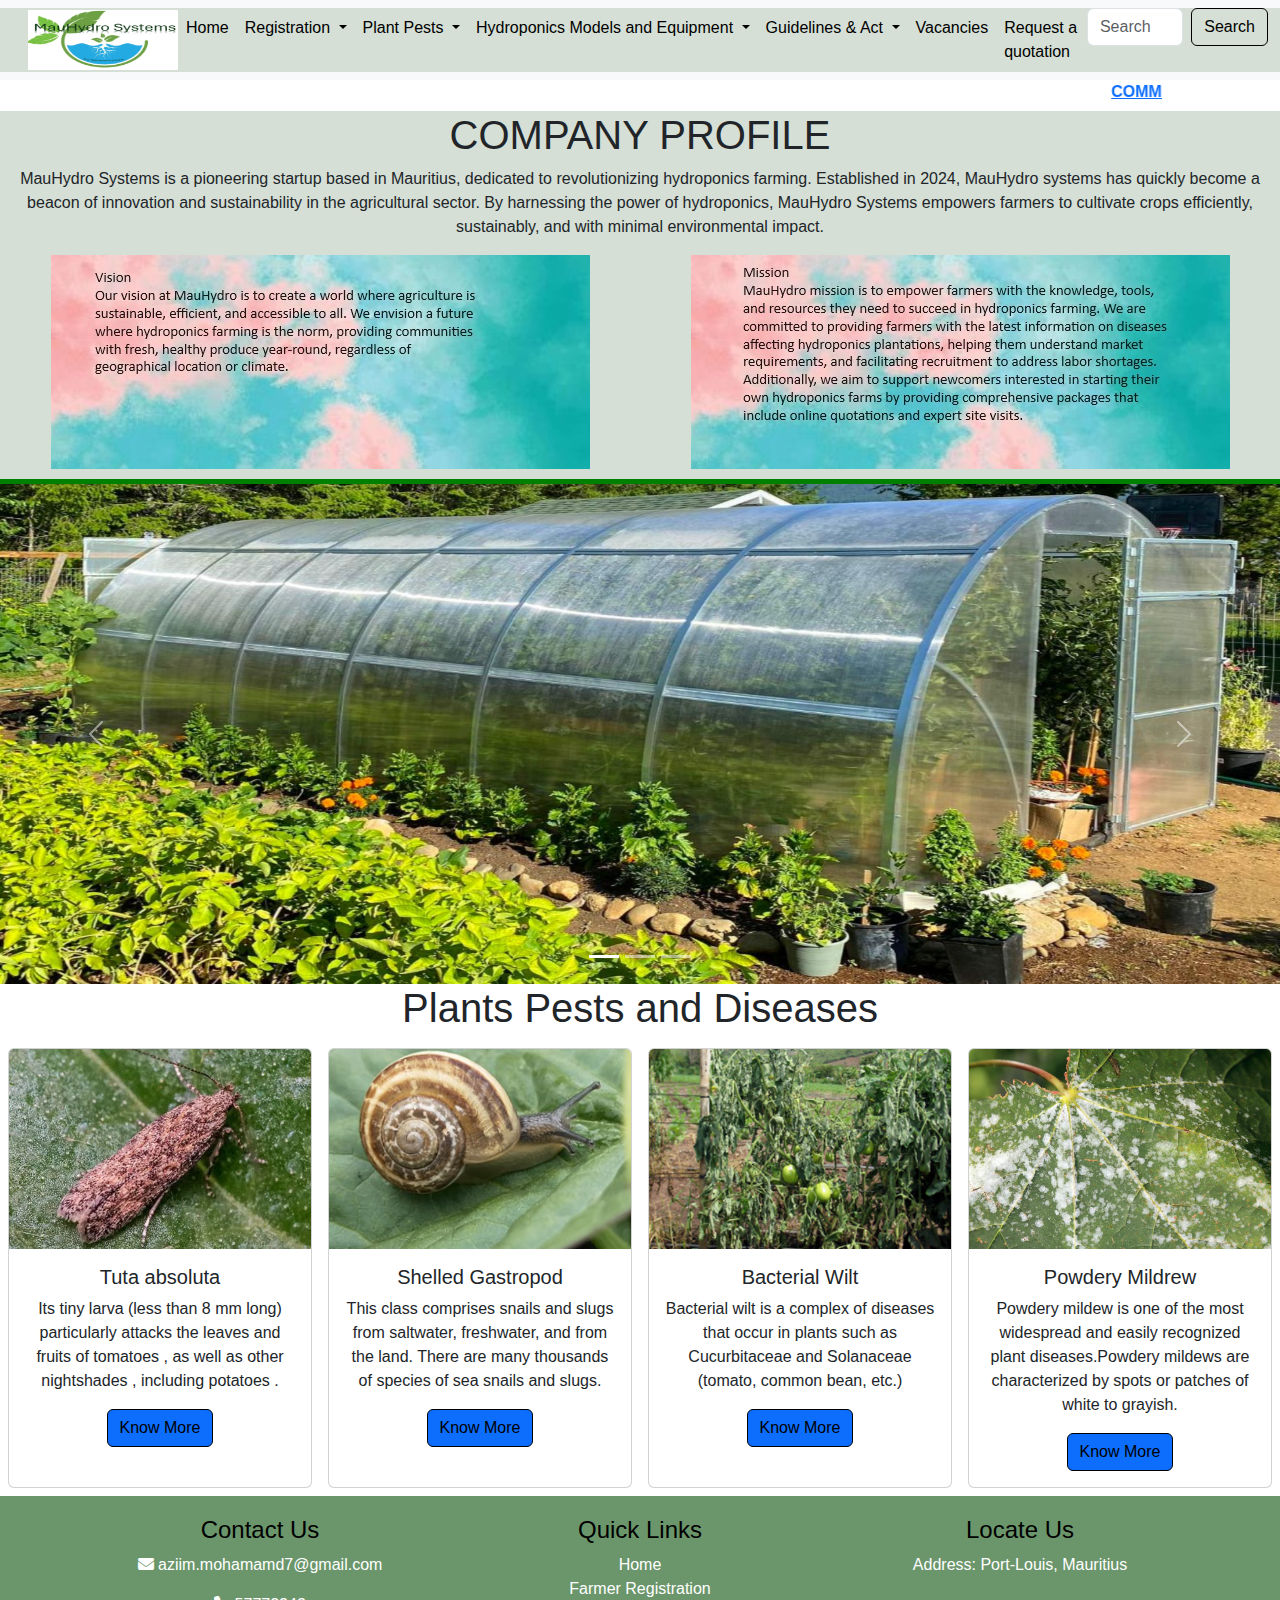
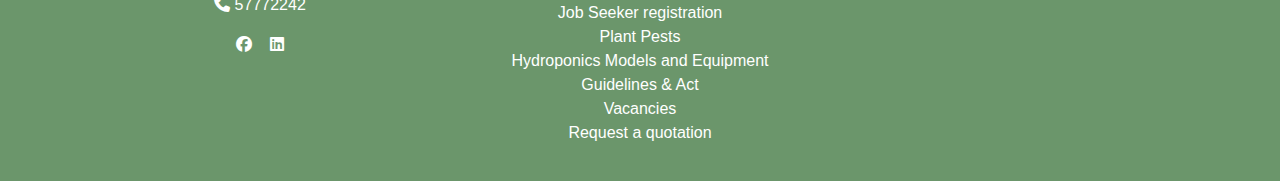
==== commit 20c96dc1: "commit april04 09.29" ====
--- a/index.html
+++ b/index.html
@@ -160,7 +160,7 @@
         <div class="card-body">
             <h5 class="card-title">Tuta absoluta</h5>
             <p class="card-text">Its tiny larva (less than 8 mm long) particularly attacks the leaves and fruits of tomatoes , as well as other nightshades , including potatoes . </p>
-            <a href="#" class="btn btn-primary">Know More</a>
+            <a href="plantpests.html#tutaabsoluta" class="btn btn-primary">Know More</a>
         </div>
     </div>
 
@@ -169,7 +169,7 @@
         <div class="card-body">
             <h5 class="card-title">Shelled Gastropod</h5>
             <p class="card-text">This class comprises snails and slugs from saltwater, freshwater, and from the land. There are many thousands of species of sea snails and slugs.</p>
-            <a href="#" class="btn btn-primary">Know More</a>
+            <a href="plantpests.html#shelledgastropod" class="btn btn-primary">Know More</a>
         </div>
     </div>
 
@@ -178,7 +178,7 @@
         <div class="card-body">
             <h5 class="card-title">Bacterial Wilt</h5>
             <p class="card-text">Bacterial wilt is a complex of diseases that occur in plants such as Cucurbitaceae and Solanaceae (tomato, common bean, etc.)</p>
-            <a href="#" class="btn btn-primary">Know More</a>
+            <a href="plantpests.html#bacterialwilt" class="btn btn-primary">Know More</a>
         </div>
     </div>
 
@@ -187,7 +187,7 @@
         <div class="card-body">
             <h5 class="card-title">Powdery Mildrew</h5>
             <p class="card-text">Powdery mildew is one of the most widespread and easily recognized plant diseases.Powdery mildews are characterized by spots or patches of white to grayish. </p>
-            <a href="#" class="btn btn-primary">Know More</a>
+            <a href="plantpests.html#powdery_mildrew" class="btn btn-primary">Know More</a>
         </div>
     </div>
 </div>
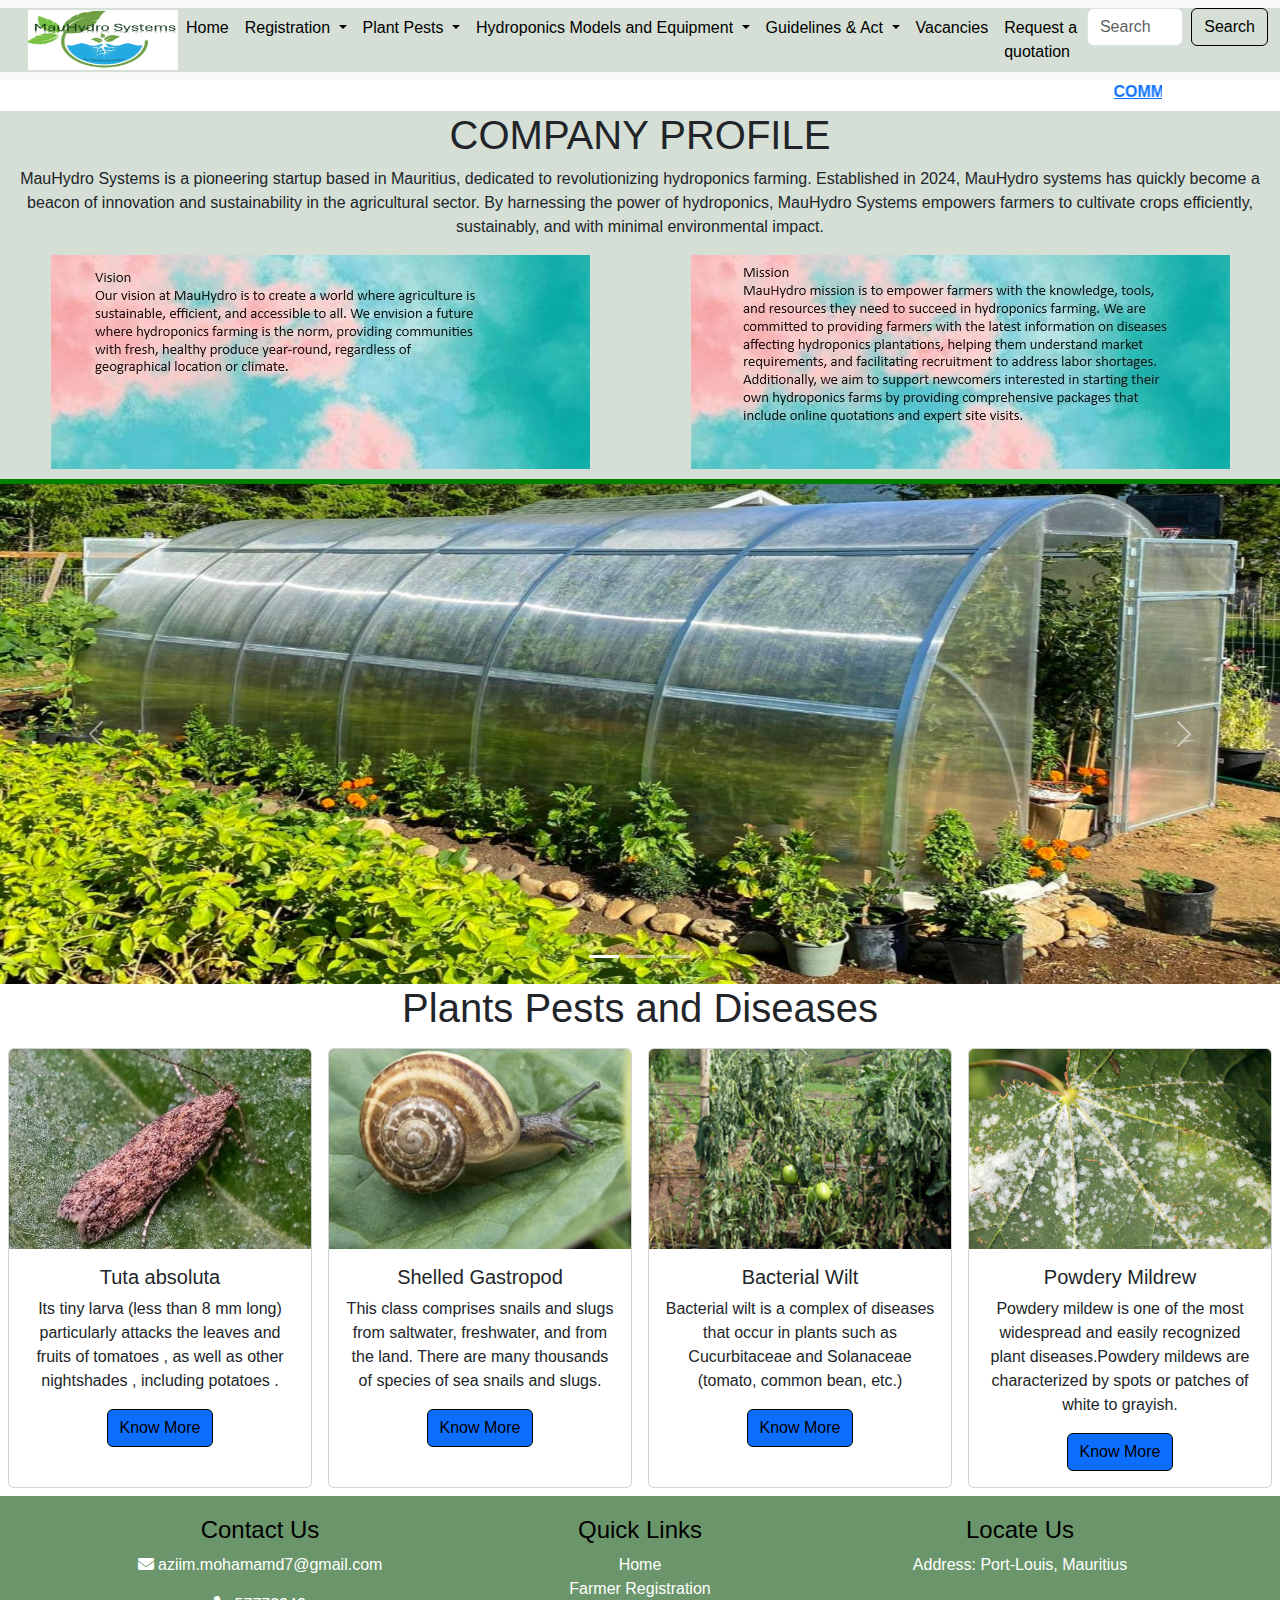
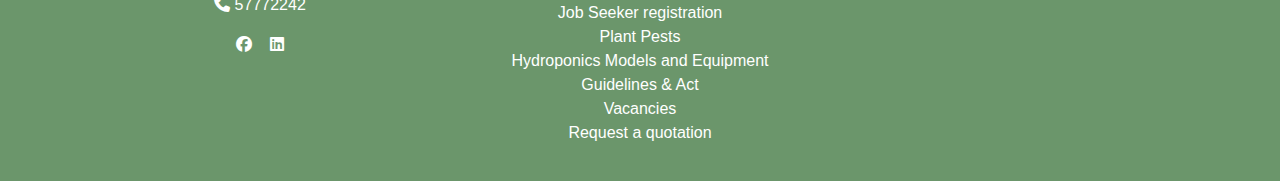
==== commit 47d7861b: "commit april06 09.38" ====
--- a/index.html
+++ b/index.html
@@ -102,7 +102,7 @@
           </div>
       </nav>
       <div id="vacancy-anim">
-        <marquee><label><a  href="https://farei.mu/farei2021/?page_id=3259" target="_blank" rel="noopener"><strong>COMMUNIQUE: Notification of Vacancies</strong></a>&nbsp;&nbsp;&nbsp;&nbsp;&nbsp;&nbsp;&nbsp;&nbsp;&nbsp;&nbsp;&nbsp;&nbsp;&nbsp;&nbsp;&nbsp;&nbsp;</label><label><a  href="https://farei.mu/farei2021/?page_id=3190" target="_blank" rel="noopener"><strong>COMMUNIQUE: Household Aquaponics Gardening Scheme 2024. Click here for details.</strong></a></label></marquee>
+        <marquee><label><a  href="https://agriculture.govmu.org/SitePages/Index.aspx" target="_blank" rel="noopener"><strong>COMMUNIQUE: Notification of Vacancies</strong></a>&nbsp;&nbsp;&nbsp;&nbsp;&nbsp;&nbsp;&nbsp;&nbsp;&nbsp;&nbsp;&nbsp;&nbsp;&nbsp;&nbsp;&nbsp;&nbsp;</label><label><a  href="https://agriculture.govmu.org/SitePages/Index.aspx" target="_blank" rel="noopener"><strong>COMMUNIQUE: Household Aquaponics Gardening Scheme 2024. Click here for details.</strong></a></label></marquee>
     </div>
       <div id="company-profile">
         <h1>COMPANY PROFILE</h1>
